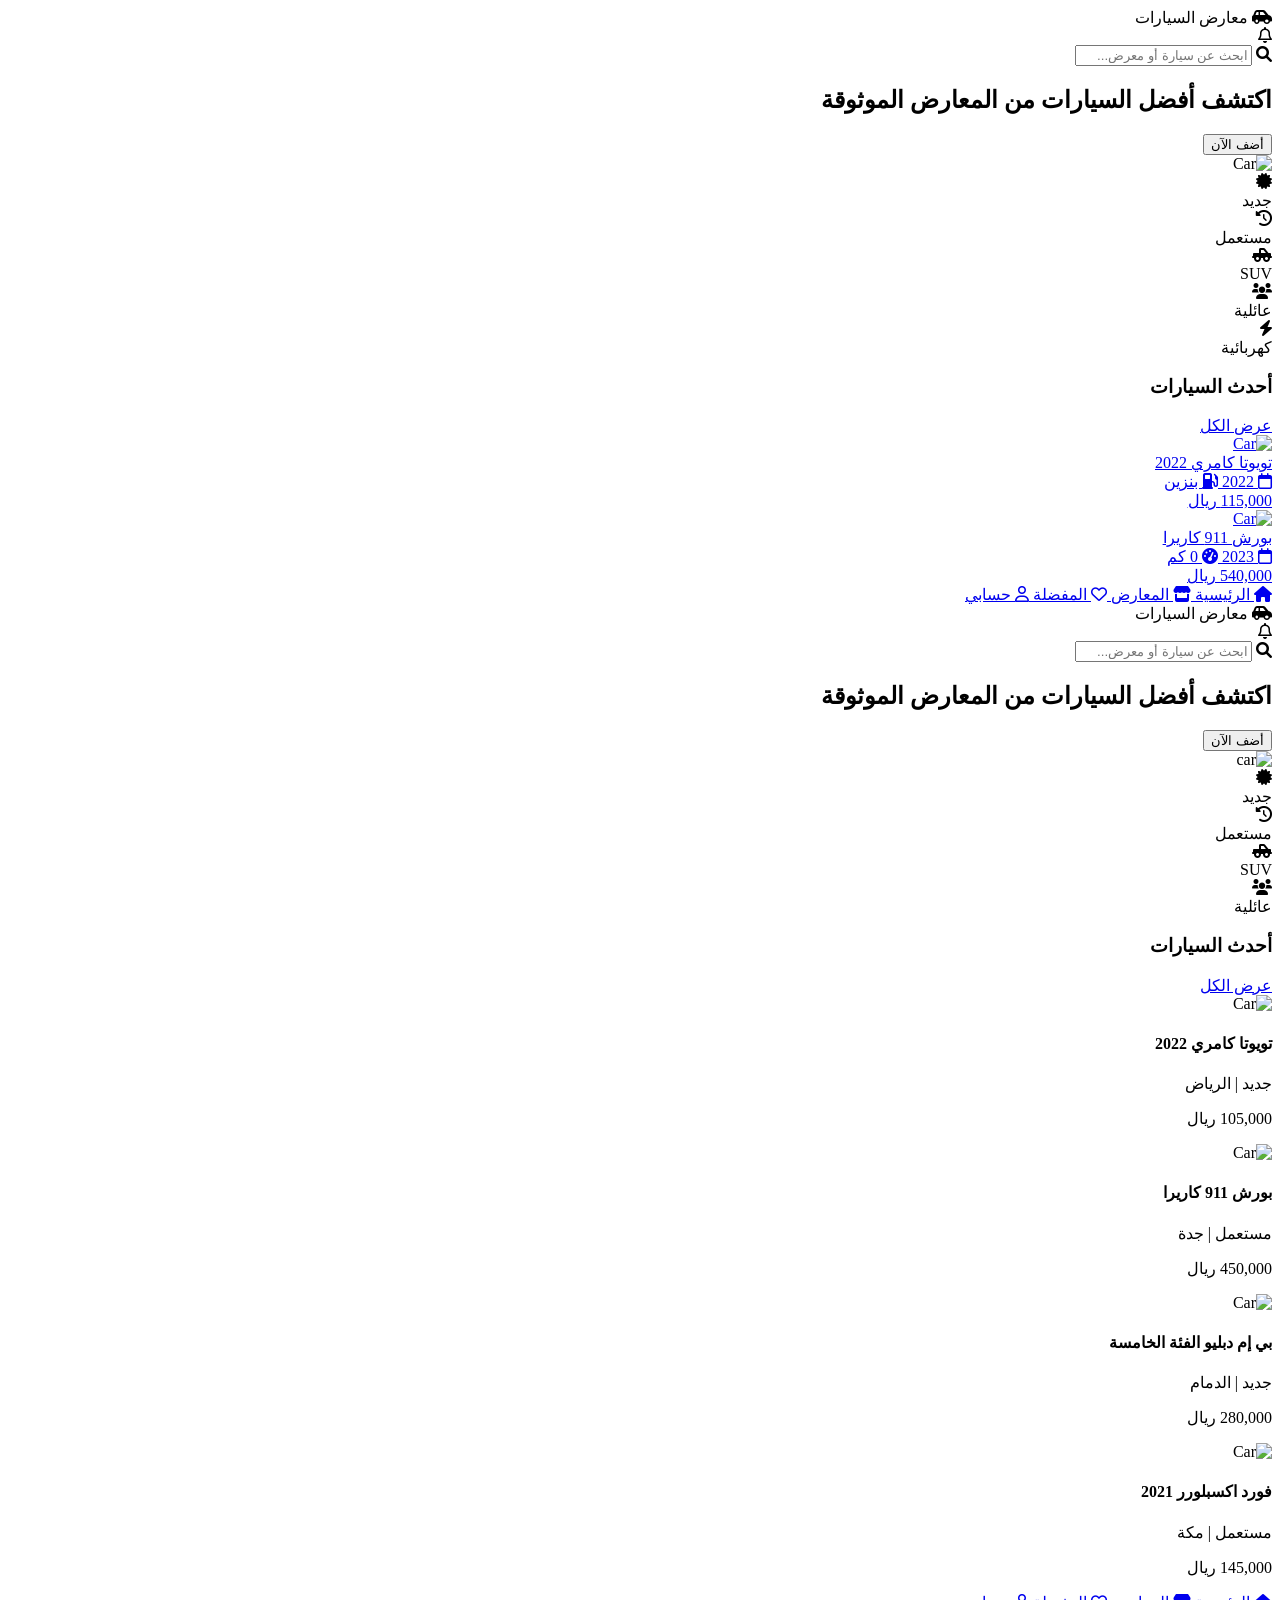
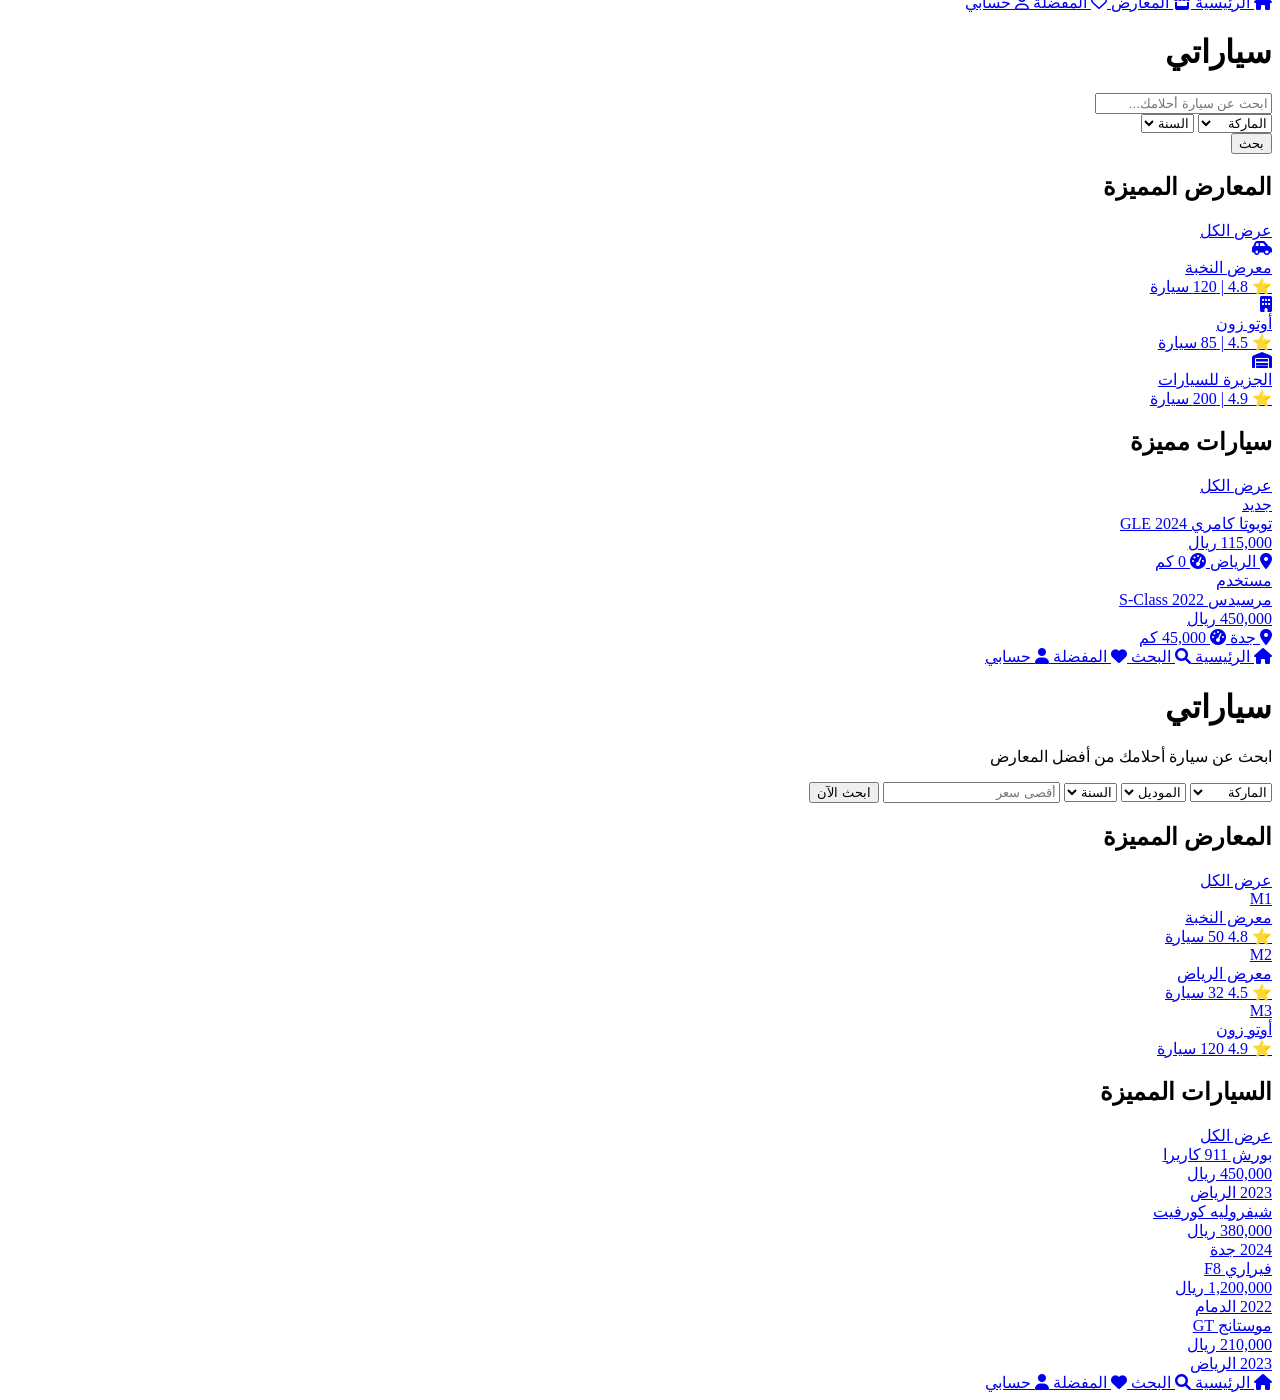
==== index.html @ dd28b02b "Add files via upload" ====
<!DOCTYPE html>
<html lang="ar" dir="rtl">
<head>
    <meta charset="UTF-8">
    <meta name="viewport" content="width=device-width, initial-scale=1.0">
    <title>معارض السيارات | الرئيسية</title>
    <link rel="stylesheet" href="https://cdnjs.cloudflare.com/ajax/libs/font-awesome/6.4.0/css/all.min.css">
    <link rel="stylesheet" href="css/style.css">
</head>
<body>

    <header>
        <div class="header-title">
            <i class="fas fa-car-side"></i>
            <span>معارض السيارات</span>
        </div>
        <div class="header-icons">
            <i class="far fa-bell"></i>
        </div>
    </header>

    <section class="search-section">
        <div class="search-wrapper">
            <i class="fas fa-search"></i>
            <input type="text" placeholder="ابحث عن سيارة أو معرض...">
        </div>
    </section>

    <section class="hero-banner">
        <div class="hero-content">
            <h2>اكتشف أفضل السيارات من المعارض الموثوقة</h2>
            <button class="btn-gold">أضف الآن</button>
        </div>
        <img src="https://www.pngmart.com/files/10/Blue-Toyota-Camry-PNG-Clipart.png" alt="Car" class="hero-img">
    </section>

    <section class="categories-scroll">
        <div class="cat-item">
            <div class="cat-icon"><i class="fas fa-certificate"></i></div>
            <span>جديد</span>
        </div>
        <div class="cat-item">
            <div class="cat-icon"><i class="fas fa-history"></i></div>
            <span>مستعمل</span>
        </div>
        <div class="cat-item">
            <div class="cat-icon"><i class="fas fa-truck-pickup"></i></div>
            <span>SUV</span>
        </div>
        <div class="cat-item">
            <div class="cat-icon"><i class="fas fa-users"></i></div>
            <span>عائلية</span>
        </div>
        <div class="cat-item">
            <div class="cat-icon"><i class="fas fa-bolt"></i></div>
            <span>كهربائية</span>
        </div>
    </section>

    <div class="section-header">
        <h3>أحدث السيارات</h3>
        <a href="#" class="view-all">عرض الكل</a>
    </div>

    <section class="cars-grid">
        <a href="car-details.html" class="car-card">
            <img src="https://images.unsplash.com/photo-1617469767053-d3b523a0b982?auto=format&fit=crop&w=500&q=80" alt="Car" class="car-img">
            <div class="car-info">
                <div class="car-name">تويوتا كامري 2022</div>
                <div class="car-meta">
                    <span><i class="far fa-calendar"></i> 2022</span>
                    <span><i class="fas fa-gas-pump"></i> بنزين</span>
                </div>
                <div class="car-price">115,000 ريال</div>
            </div>
        </a>

        <a href="car-details.html" class="car-card">
            <img src="https://images.unsplash.com/photo-1503376780353-7e6692767b70?auto=format&fit=crop&w=500&q=80" alt="Car" class="car-img">
            <div class="car-info">
                <div class="car-name">بورش 911 كاريرا</div>
                <div class="car-meta">
                    <span><i class="far fa-calendar"></i> 2023</span>
                    <span><i class="fas fa-tachometer-alt"></i> 0 كم</span>
                </div>
                <div class="car-price">540,000 ريال</div>
            </div>
        </a>
    </section>

    <nav class="bottom-nav">
        <a href="index.html" class="nav-item active">
            <i class="fas fa-home"></i>
            <span>الرئيسية</span>
        </a>
        <a href="showrooms.html" class="nav-item">
            <i class="fas fa-store"></i>
            <span>المعارض</span>
        </a>
        <a href="#" class="nav-item">
            <i class="far fa-heart"></i>
            <span>المفضلة</span>
        </a>
        <a href="#" class="nav-item">
            <i class="far fa-user"></i>
            <span>حسابي</span>
        </a>
    </nav>

    <script src="js/script.js"></script>
</body>
</html>

<html lang="ar" dir="rtl">
<head>
    <meta charset="UTF-8">
    <meta name="viewport" content="width=device-width, initial-scale=1.0">
    <title>معارض السيارات - الرئيسية</title>
    <link rel="stylesheet" href="https://cdnjs.cloudflare.com/ajax/libs/font-awesome/6.0.0/css/all.min.css">
    <link href="https://fonts.googleapis.com/css2?family=Cairo:wght@400;700&display=swap" rel="stylesheet">
    <link rel="stylesheet" href="css/style.css">
</head>
<body>

    <header>
        <div class="logo">
            <i class="fas fa-car-side"></i>
            <span>معارض السيارات</span>
        </div>
        <div class="user-action">
            <i class="far fa-bell"></i>
        </div>
    </header>

    <div class="search-container">
        <div class="search-bar">
            <i class="fas fa-search"></i>
            <input type="text" placeholder="ابحث عن سيارة أو معرض...">
        </div>
    </div>

    <div class="banner">
        <div class="banner-content">
            <h2>اكتشف أفضل السيارات من المعارض الموثوقة</h2>
            <button class="banner-btn">أضف الآن</button>
        </div>
        <img src="https://www.pngall.com/wp-content/uploads/5/Blue-BMW-Car-PNG-Image.png" alt="car" class="banner-img">
    </div>

    <div class="categories">
        <div class="cat-item">
            <div class="cat-icon"><i class="fas fa-certificate"></i></div>
            <span>جديد</span>
        </div>
        <div class="cat-item">
            <div class="cat-icon"><i class="fas fa-history"></i></div>
            <span>مستعمل</span>
        </div>
        <div class="cat-item">
            <div class="cat-icon"><i class="fas fa-truck-pickup"></i></div>
            <span>SUV</span>
        </div>
        <div class="cat-item">
            <div class="cat-icon"><i class="fas fa-users"></i></div>
            <span>عائلية</span>
        </div>
    </div>

    <div class="section-header">
        <h3>أحدث السيارات</h3>
        <a href="#" class="view-all">عرض الكل</a>
    </div>

    <div class="car-grid">
        <!-- Car Card 1 -->
        <div class="car-card" onclick="window.location.href='car-details.html'">
            <img src="https://images.unsplash.com/photo-1617469767053-d3b523a0b982?auto=format&fit=crop&w=400&q=80" alt="Car">
            <div class="car-info">
                <h4>تويوتا كامري 2022</h4>
                <p class="car-meta">جديد | الرياض</p>
                <p class="car-price">105,000 ريال</p>
            </div>
        </div>
        <!-- Car Card 2 -->
        <div class="car-card" onclick="window.location.href='car-details.html'">
            <img src="https://images.unsplash.com/photo-1503376780353-7e6692767b70?auto=format&fit=crop&w=400&q=80" alt="Car">
            <div class="car-info">
                <h4>بورش 911 كاريرا</h4>
                <p class="car-meta">مستعمل | جدة</p>
                <p class="car-price">450,000 ريال</p>
            </div>
        </div>
        <!-- Car Card 3 -->
        <div class="car-card" onclick="window.location.href='car-details.html'">
            <img src="https://images.unsplash.com/photo-1555215695-3004980ad54e?auto=format&fit=crop&w=400&q=80" alt="Car">
            <div class="car-info">
                <h4>بي إم دبليو الفئة الخامسة</h4>
                <p class="car-meta">جديد | الدمام</p>
                <p class="car-price">280,000 ريال</p>
            </div>
        </div>
        <!-- Car Card 4 -->
        <div class="car-card" onclick="window.location.href='car-details.html'">
            <img src="https://images.unsplash.com/photo-1533473359331-0135ef1b58bf?auto=format&fit=crop&w=400&q=80" alt="Car">
            <div class="car-info">
                <h4>فورد اكسبلورر 2021</h4>
                <p class="car-meta">مستعمل | مكة</p>
                <p class="car-price">145,000 ريال</p>
            </div>
        </div>
    </div>

    <nav class="bottom-nav">
        <a href="index.html" class="nav-item active">
            <i class="fas fa-home"></i>
            <span>الرئيسية</span>
        </a>
        <a href="showrooms.html" class="nav-item">
            <i class="fas fa-store"></i>
            <span>المعارض</span>
        </a>
        <a href="#" class="nav-item">
            <i class="far fa-heart"></i>
            <span>المفضلة</span>
        </a>
        <a href="#" class="nav-item">
            <i class="far fa-user"></i>
            <span>حسابي</span>
        </a>
    </nav>

    <script src="js/script.js"></script>
</body>
</html>

<html lang="ar" dir="rtl">
<head>
    <meta charset="UTF-8">
    <meta name="viewport" content="width=device-width, initial-scale=1.0">
    <title>منصة سياراتي - الرئيسية</title>
    <link rel="stylesheet" href="https://cdnjs.cloudflare.com/ajax/libs/font-awesome/6.4.0/css/all.min.css">
    <link rel="stylesheet" href="css/style.css">
</head>
<body>

    <header>
        <div class="logo">
            <h1>سياراتي</h1>
        </div>
        <div class="search-container">
            <input type="text" class="search-input" placeholder="ابحث عن سيارة أحلامك...">
            <div class="search-filters">
                <select class="filter-select">
                    <option>الماركة</option>
                    <option>تويوتا</option>
                    <option>هيونداي</option>
                    <option>مرسيدس</option>
                </select>
                <select class="filter-select">
                    <option>السنة</option>
                    <option>2024</option>
                    <option>2023</option>
                    <option>2022</option>
                </select>
            </div>
            <button class="btn-search">بحث</button>
        </div>
    </header>

    <section>
        <div class="section-header">
            <h2>المعارض المميزة</h2>
            <a href="#" class="view-all">عرض الكل</a>
        </div>
        <div class="showroom-list">
            <a href="showroom.html" class="showroom-card">
                <div class="showroom-logo"><i class="fa-solid fa-car-side"></i></div>
                <div class="showroom-name">معرض النخبة</div>
                <div class="showroom-info">⭐ 4.8 | 120 سيارة</div>
            </a>
            <a href="showroom.html" class="showroom-card">
                <div class="showroom-logo"><i class="fa-solid fa-building"></i></div>
                <div class="showroom-name">أوتو زون</div>
                <div class="showroom-info">⭐ 4.5 | 85 سيارة</div>
            </a>
            <a href="showroom.html" class="showroom-card">
                <div class="showroom-logo"><i class="fa-solid fa-warehouse"></i></div>
                <div class="showroom-name">الجزيرة للسيارات</div>
                <div class="showroom-info">⭐ 4.9 | 200 سيارة</div>
            </a>
        </div>
    </section>

    <section>
        <div class="section-header">
            <h2>سيارات مميزة</h2>
            <a href="#" class="view-all">عرض الكل</a>
        </div>
        <div class="car-grid">
            <a href="car-details.html" class="car-card">
                <div class="car-image">
                    <span class="car-badge">جديد</span>
                </div>
                <div class="car-content">
                    <div class="car-title">تويوتا كامري 2024 GLE</div>
                    <div class="car-price">115,000 ريال</div>
                    <div class="car-meta">
                        <span><i class="fa-solid fa-location-dot"></i> الرياض</span>
                        <span><i class="fa-solid fa-gauge-high"></i> 0 كم</span>
                    </div>
                </div>
            </a>

            <a href="car-details.html" class="car-card">
                <div class="car-image">
                    <span class="car-badge">مستخدم</span>
                </div>
                <div class="car-content">
                    <div class="car-title">مرسيدس S-Class 2022</div>
                    <div class="car-price">450,000 ريال</div>
                    <div class="car-meta">
                        <span><i class="fa-solid fa-location-dot"></i> جدة</span>
                        <span><i class="fa-solid fa-gauge-high"></i> 45,000 كم</span>
                    </div>
                </div>
            </a>
        </div>
    </section>

    <nav class="bottom-nav">
        <a href="index.html" class="nav-item active">
            <i class="fa-solid fa-house"></i>
            <span>الرئيسية</span>
        </a>
        <a href="#" class="nav-item">
            <i class="fa-solid fa-magnifying-glass"></i>
            <span>البحث</span>
        </a>
        <a href="#" class="nav-item">
            <i class="fa-solid fa-heart"></i>
            <span>المفضلة</span>
        </a>
        <a href="#" class="nav-item">
            <i class="fa-solid fa-user"></i>
            <span>حسابي</span>
        </a>
    </nav>

    <script src="js/script.js"></script>
</body>
</html>

<html lang="ar" dir="rtl">
<head>
    <meta charset="UTF-8">
    <meta name="viewport" content="width=device-width, initial-scale=1.0">
    <title>سياراتي | المنصة الأولى للسيارات</title>
    <link rel="stylesheet" href="css/style.css">
    <link rel="stylesheet" href="https://cdnjs.cloudflare.com/ajax/libs/font-awesome/6.0.0/css/all.min.css">
</head>
<body>

    <header>
        <h1>سياراتي</h1>
        <p>ابحث عن سيارة أحلامك من أفضل المعارض</p>
    </header>

    <div class="search-container">
        <div class="search-grid">
            <select>
                <option>الماركة</option>
                <option>تويوتا</option>
                <option>مرسيدس</option>
                <option>بي إم دبليو</option>
            </select>
            <select>
                <option>الموديل</option>
            </select>
            <select>
                <option>السنة</option>
                <option>2024</option>
                <option>2023</option>
            </select>
            <input type="number" placeholder="أقصى سعر">
            <button class="btn-search">ابحث الآن</button>
        </div>
    </div>

    <section>
        <div class="section-title">
            <h2>المعارض المميزة</h2>
            <a href="#" class="view-all">عرض الكل</a>
        </div>
        <div class="horizontal-scroll">
            <a href="showroom.html" class="showroom-card">
                <div class="showroom-logo">M1</div>
                <div class="showroom-name">معرض النخبة</div>
                <div class="car-meta"><span>⭐ 4.8</span> <span>50 سيارة</span></div>
            </a>
            <a href="showroom.html" class="showroom-card">
                <div class="showroom-logo">M2</div>
                <div class="showroom-name">معرض الرياض</div>
                <div class="car-meta"><span>⭐ 4.5</span> <span>32 سيارة</span></div>
            </a>
            <a href="showroom.html" class="showroom-card">
                <div class="showroom-logo">M3</div>
                <div class="showroom-name">أوتو زون</div>
                <div class="car-meta"><span>⭐ 4.9</span> <span>120 سيارة</span></div>
            </a>
        </div>
    </section>

    <section>
        <div class="section-title">
            <h2>السيارات المميزة</h2>
            <a href="#" class="view-all">عرض الكل</a>
        </div>
        <div class="car-grid">
            <!-- Car Item -->
            <a href="car-details.html" class="car-card">
                <div class="car-image" style="background: url('https://images.unsplash.com/photo-1503376780353-7e6692767b70?auto=format&fit=crop&w=400&q=80') center/cover;"></div>
                <div class="car-info">
                    <div class="car-name">بورش 911 كاريرا</div>
                    <div class="car-price">450,000 ريال</div>
                    <div class="car-meta">
                        <span>2023</span>
                        <span>الرياض</span>
                    </div>
                </div>
            </a>
            <!-- Car Item -->
            <a href="car-details.html" class="car-card">
                <div class="car-image" style="background: url('https://images.unsplash.com/photo-1552519507-da3b142c6e3d?auto=format&fit=crop&w=400&q=80') center/cover;"></div>
                <div class="car-info">
                    <div class="car-name">شيفروليه كورفيت</div>
                    <div class="car-price">380,000 ريال</div>
                    <div class="car-meta">
                        <span>2024</span>
                        <span>جدة</span>
                    </div>
                </div>
            </a>
            <!-- Car Item -->
            <a href="car-details.html" class="car-card">
                <div class="car-image" style="background: url('https://images.unsplash.com/photo-1583121274602-3e2820c69888?auto=format&fit=crop&w=400&q=80') center/cover;"></div>
                <div class="car-info">
                    <div class="car-name">فيراري F8</div>
                    <div class="car-price">1,200,000 ريال</div>
                    <div class="car-meta">
                        <span>2022</span>
                        <span>الدمام</span>
                    </div>
                </div>
            </a>
            <!-- Car Item -->
            <a href="car-details.html" class="car-card">
                <div class="car-image" style="background: url('https://images.unsplash.com/photo-1494976388531-d1058494cdd8?auto=format&fit=crop&w=400&q=80') center/cover;"></div>
                <div class="car-info">
                    <div class="car-name">موستانج GT</div>
                    <div class="car-price">210,000 ريال</div>
                    <div class="car-meta">
                        <span>2023</span>
                        <span>الرياض</span>
                    </div>
                </div>
            </a>
        </div>
    </section>

    <nav class="bottom-nav">
        <a href="index.html" class="nav-item active">
            <i class="fas fa-home"></i>
            <span>الرئيسية</span>
        </a>
        <a href="#" class="nav-item">
            <i class="fas fa-search"></i>
            <span>البحث</span>
        </a>
        <a href="#" class="nav-item">
            <i class="fas fa-heart"></i>
            <span>المفضلة</span>
        </a>
        <a href="#" class="nav-item">
            <i class="fas fa-user"></i>
            <span>حسابي</span>
        </a>
    </nav>

    <script src="js/script.js"></script>
</body>
</html>
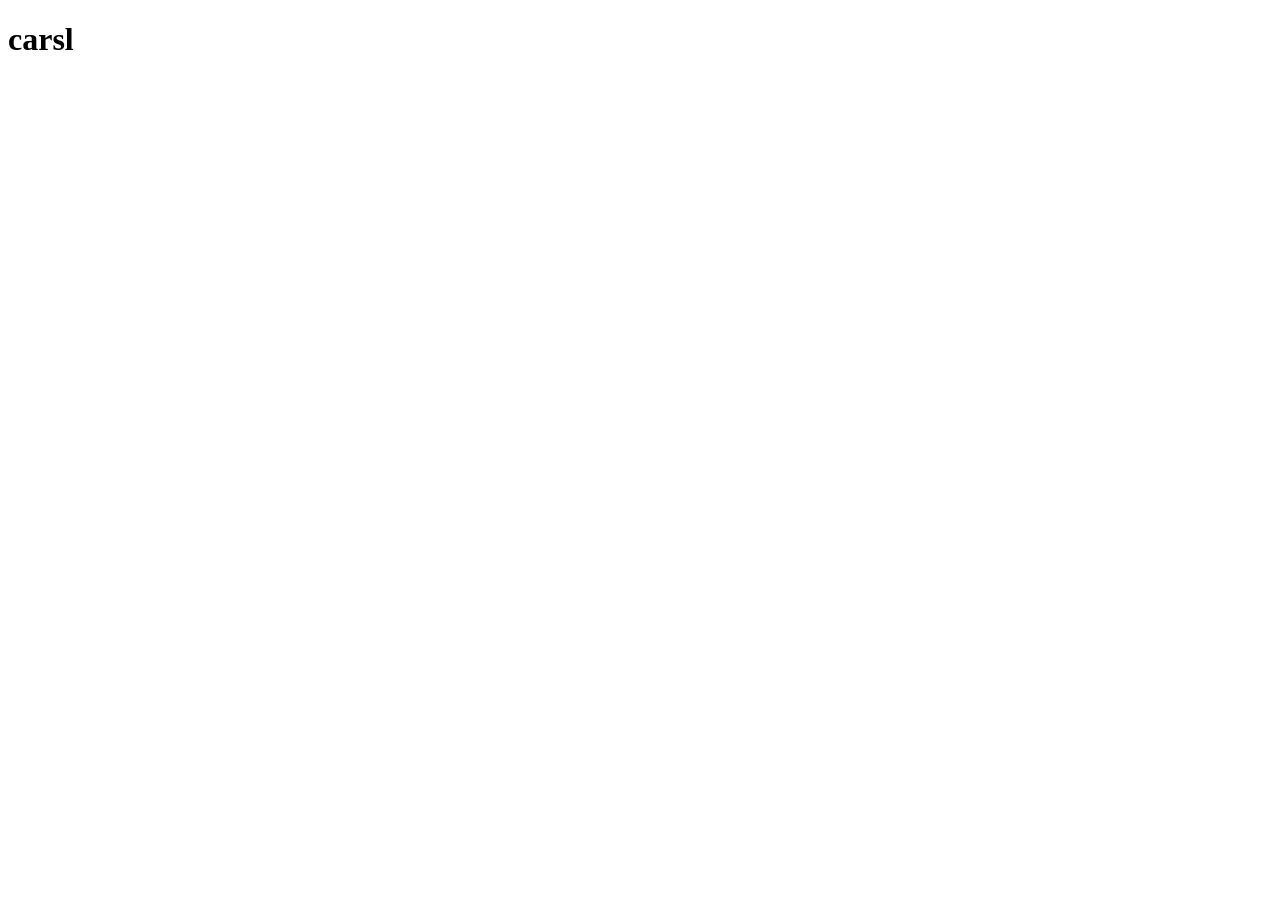
==== commit 3464670e: "Add files via upload" ====
--- a/index.html
+++ b/index.html
@@ -1,491 +1,13 @@
 <!DOCTYPE html>
-<html lang="ar" dir="rtl">
+<html lang="en">
 <head>
-    <meta charset="UTF-8">
-    <meta name="viewport" content="width=device-width, initial-scale=1.0">
-    <title>معارض السيارات | الرئيسية</title>
-    <link rel="stylesheet" href="https://cdnjs.cloudflare.com/ajax/libs/font-awesome/6.4.0/css/all.min.css">
-    <link rel="stylesheet" href="css/style.css">
+  <meta charset="UTF-8">
+  <meta name="viewport" content="width=device-width, initial-scale=1.0">
+  <link rel="stylesheet" href="css/index.css">
+  <script src="js/index.js"></script>
+  <title>carsl</title>
 </head>
 <body>
-
-    <header>
-        <div class="header-title">
-            <i class="fas fa-car-side"></i>
-            <span>معارض السيارات</span>
-        </div>
-        <div class="header-icons">
-            <i class="far fa-bell"></i>
-        </div>
-    </header>
-
-    <section class="search-section">
-        <div class="search-wrapper">
-            <i class="fas fa-search"></i>
-            <input type="text" placeholder="ابحث عن سيارة أو معرض...">
-        </div>
-    </section>
-
-    <section class="hero-banner">
-        <div class="hero-content">
-            <h2>اكتشف أفضل السيارات من المعارض الموثوقة</h2>
-            <button class="btn-gold">أضف الآن</button>
-        </div>
-        <img src="https://www.pngmart.com/files/10/Blue-Toyota-Camry-PNG-Clipart.png" alt="Car" class="hero-img">
-    </section>
-
-    <section class="categories-scroll">
-        <div class="cat-item">
-            <div class="cat-icon"><i class="fas fa-certificate"></i></div>
-            <span>جديد</span>
-        </div>
-        <div class="cat-item">
-            <div class="cat-icon"><i class="fas fa-history"></i></div>
-            <span>مستعمل</span>
-        </div>
-        <div class="cat-item">
-            <div class="cat-icon"><i class="fas fa-truck-pickup"></i></div>
-            <span>SUV</span>
-        </div>
-        <div class="cat-item">
-            <div class="cat-icon"><i class="fas fa-users"></i></div>
-            <span>عائلية</span>
-        </div>
-        <div class="cat-item">
-            <div class="cat-icon"><i class="fas fa-bolt"></i></div>
-            <span>كهربائية</span>
-        </div>
-    </section>
-
-    <div class="section-header">
-        <h3>أحدث السيارات</h3>
-        <a href="#" class="view-all">عرض الكل</a>
-    </div>
-
-    <section class="cars-grid">
-        <a href="car-details.html" class="car-card">
-            <img src="https://images.unsplash.com/photo-1617469767053-d3b523a0b982?auto=format&fit=crop&w=500&q=80" alt="Car" class="car-img">
-            <div class="car-info">
-                <div class="car-name">تويوتا كامري 2022</div>
-                <div class="car-meta">
-                    <span><i class="far fa-calendar"></i> 2022</span>
-                    <span><i class="fas fa-gas-pump"></i> بنزين</span>
-                </div>
-                <div class="car-price">115,000 ريال</div>
-            </div>
-        </a>
-
-        <a href="car-details.html" class="car-card">
-            <img src="https://images.unsplash.com/photo-1503376780353-7e6692767b70?auto=format&fit=crop&w=500&q=80" alt="Car" class="car-img">
-            <div class="car-info">
-                <div class="car-name">بورش 911 كاريرا</div>
-                <div class="car-meta">
-                    <span><i class="far fa-calendar"></i> 2023</span>
-                    <span><i class="fas fa-tachometer-alt"></i> 0 كم</span>
-                </div>
-                <div class="car-price">540,000 ريال</div>
-            </div>
-        </a>
-    </section>
-
-    <nav class="bottom-nav">
-        <a href="index.html" class="nav-item active">
-            <i class="fas fa-home"></i>
-            <span>الرئيسية</span>
-        </a>
-        <a href="showrooms.html" class="nav-item">
-            <i class="fas fa-store"></i>
-            <span>المعارض</span>
-        </a>
-        <a href="#" class="nav-item">
-            <i class="far fa-heart"></i>
-            <span>المفضلة</span>
-        </a>
-        <a href="#" class="nav-item">
-            <i class="far fa-user"></i>
-            <span>حسابي</span>
-        </a>
-    </nav>
-
-    <script src="js/script.js"></script>
+	<h1>carsl</h1>
 </body>
-</html>
-
-<html lang="ar" dir="rtl">
-<head>
-    <meta charset="UTF-8">
-    <meta name="viewport" content="width=device-width, initial-scale=1.0">
-    <title>معارض السيارات - الرئيسية</title>
-    <link rel="stylesheet" href="https://cdnjs.cloudflare.com/ajax/libs/font-awesome/6.0.0/css/all.min.css">
-    <link href="https://fonts.googleapis.com/css2?family=Cairo:wght@400;700&display=swap" rel="stylesheet">
-    <link rel="stylesheet" href="css/style.css">
-</head>
-<body>
-
-    <header>
-        <div class="logo">
-            <i class="fas fa-car-side"></i>
-            <span>معارض السيارات</span>
-        </div>
-        <div class="user-action">
-            <i class="far fa-bell"></i>
-        </div>
-    </header>
-
-    <div class="search-container">
-        <div class="search-bar">
-            <i class="fas fa-search"></i>
-            <input type="text" placeholder="ابحث عن سيارة أو معرض...">
-        </div>
-    </div>
-
-    <div class="banner">
-        <div class="banner-content">
-            <h2>اكتشف أفضل السيارات من المعارض الموثوقة</h2>
-            <button class="banner-btn">أضف الآن</button>
-        </div>
-        <img src="https://www.pngall.com/wp-content/uploads/5/Blue-BMW-Car-PNG-Image.png" alt="car" class="banner-img">
-    </div>
-
-    <div class="categories">
-        <div class="cat-item">
-            <div class="cat-icon"><i class="fas fa-certificate"></i></div>
-            <span>جديد</span>
-        </div>
-        <div class="cat-item">
-            <div class="cat-icon"><i class="fas fa-history"></i></div>
-            <span>مستعمل</span>
-        </div>
-        <div class="cat-item">
-            <div class="cat-icon"><i class="fas fa-truck-pickup"></i></div>
-            <span>SUV</span>
-        </div>
-        <div class="cat-item">
-            <div class="cat-icon"><i class="fas fa-users"></i></div>
-            <span>عائلية</span>
-        </div>
-    </div>
-
-    <div class="section-header">
-        <h3>أحدث السيارات</h3>
-        <a href="#" class="view-all">عرض الكل</a>
-    </div>
-
-    <div class="car-grid">
-        <!-- Car Card 1 -->
-        <div class="car-card" onclick="window.location.href='car-details.html'">
-            <img src="https://images.unsplash.com/photo-1617469767053-d3b523a0b982?auto=format&fit=crop&w=400&q=80" alt="Car">
-            <div class="car-info">
-                <h4>تويوتا كامري 2022</h4>
-                <p class="car-meta">جديد | الرياض</p>
-                <p class="car-price">105,000 ريال</p>
-            </div>
-        </div>
-        <!-- Car Card 2 -->
-        <div class="car-card" onclick="window.location.href='car-details.html'">
-            <img src="https://images.unsplash.com/photo-1503376780353-7e6692767b70?auto=format&fit=crop&w=400&q=80" alt="Car">
-            <div class="car-info">
-                <h4>بورش 911 كاريرا</h4>
-                <p class="car-meta">مستعمل | جدة</p>
-                <p class="car-price">450,000 ريال</p>
-            </div>
-        </div>
-        <!-- Car Card 3 -->
-        <div class="car-card" onclick="window.location.href='car-details.html'">
-            <img src="https://images.unsplash.com/photo-1555215695-3004980ad54e?auto=format&fit=crop&w=400&q=80" alt="Car">
-            <div class="car-info">
-                <h4>بي إم دبليو الفئة الخامسة</h4>
-                <p class="car-meta">جديد | الدمام</p>
-                <p class="car-price">280,000 ريال</p>
-            </div>
-        </div>
-        <!-- Car Card 4 -->
-        <div class="car-card" onclick="window.location.href='car-details.html'">
-            <img src="https://images.unsplash.com/photo-1533473359331-0135ef1b58bf?auto=format&fit=crop&w=400&q=80" alt="Car">
-            <div class="car-info">
-                <h4>فورد اكسبلورر 2021</h4>
-                <p class="car-meta">مستعمل | مكة</p>
-                <p class="car-price">145,000 ريال</p>
-            </div>
-        </div>
-    </div>
-
-    <nav class="bottom-nav">
-        <a href="index.html" class="nav-item active">
-            <i class="fas fa-home"></i>
-            <span>الرئيسية</span>
-        </a>
-        <a href="showrooms.html" class="nav-item">
-            <i class="fas fa-store"></i>
-            <span>المعارض</span>
-        </a>
-        <a href="#" class="nav-item">
-            <i class="far fa-heart"></i>
-            <span>المفضلة</span>
-        </a>
-        <a href="#" class="nav-item">
-            <i class="far fa-user"></i>
-            <span>حسابي</span>
-        </a>
-    </nav>
-
-    <script src="js/script.js"></script>
-</body>
-</html>
-
-<html lang="ar" dir="rtl">
-<head>
-    <meta charset="UTF-8">
-    <meta name="viewport" content="width=device-width, initial-scale=1.0">
-    <title>منصة سياراتي - الرئيسية</title>
-    <link rel="stylesheet" href="https://cdnjs.cloudflare.com/ajax/libs/font-awesome/6.4.0/css/all.min.css">
-    <link rel="stylesheet" href="css/style.css">
-</head>
-<body>
-
-    <header>
-        <div class="logo">
-            <h1>سياراتي</h1>
-        </div>
-        <div class="search-container">
-            <input type="text" class="search-input" placeholder="ابحث عن سيارة أحلامك...">
-            <div class="search-filters">
-                <select class="filter-select">
-                    <option>الماركة</option>
-                    <option>تويوتا</option>
-                    <option>هيونداي</option>
-                    <option>مرسيدس</option>
-                </select>
-                <select class="filter-select">
-                    <option>السنة</option>
-                    <option>2024</option>
-                    <option>2023</option>
-                    <option>2022</option>
-                </select>
-            </div>
-            <button class="btn-search">بحث</button>
-        </div>
-    </header>
-
-    <section>
-        <div class="section-header">
-            <h2>المعارض المميزة</h2>
-            <a href="#" class="view-all">عرض الكل</a>
-        </div>
-        <div class="showroom-list">
-            <a href="showroom.html" class="showroom-card">
-                <div class="showroom-logo"><i class="fa-solid fa-car-side"></i></div>
-                <div class="showroom-name">معرض النخبة</div>
-                <div class="showroom-info">⭐ 4.8 | 120 سيارة</div>
-            </a>
-            <a href="showroom.html" class="showroom-card">
-                <div class="showroom-logo"><i class="fa-solid fa-building"></i></div>
-                <div class="showroom-name">أوتو زون</div>
-                <div class="showroom-info">⭐ 4.5 | 85 سيارة</div>
-            </a>
-            <a href="showroom.html" class="showroom-card">
-                <div class="showroom-logo"><i class="fa-solid fa-warehouse"></i></div>
-                <div class="showroom-name">الجزيرة للسيارات</div>
-                <div class="showroom-info">⭐ 4.9 | 200 سيارة</div>
-            </a>
-        </div>
-    </section>
-
-    <section>
-        <div class="section-header">
-            <h2>سيارات مميزة</h2>
-            <a href="#" class="view-all">عرض الكل</a>
-        </div>
-        <div class="car-grid">
-            <a href="car-details.html" class="car-card">
-                <div class="car-image">
-                    <span class="car-badge">جديد</span>
-                </div>
-                <div class="car-content">
-                    <div class="car-title">تويوتا كامري 2024 GLE</div>
-                    <div class="car-price">115,000 ريال</div>
-                    <div class="car-meta">
-                        <span><i class="fa-solid fa-location-dot"></i> الرياض</span>
-                        <span><i class="fa-solid fa-gauge-high"></i> 0 كم</span>
-                    </div>
-                </div>
-            </a>
-
-            <a href="car-details.html" class="car-card">
-                <div class="car-image">
-                    <span class="car-badge">مستخدم</span>
-                </div>
-                <div class="car-content">
-                    <div class="car-title">مرسيدس S-Class 2022</div>
-                    <div class="car-price">450,000 ريال</div>
-                    <div class="car-meta">
-                        <span><i class="fa-solid fa-location-dot"></i> جدة</span>
-                        <span><i class="fa-solid fa-gauge-high"></i> 45,000 كم</span>
-                    </div>
-                </div>
-            </a>
-        </div>
-    </section>
-
-    <nav class="bottom-nav">
-        <a href="index.html" class="nav-item active">
-            <i class="fa-solid fa-house"></i>
-            <span>الرئيسية</span>
-        </a>
-        <a href="#" class="nav-item">
-            <i class="fa-solid fa-magnifying-glass"></i>
-            <span>البحث</span>
-        </a>
-        <a href="#" class="nav-item">
-            <i class="fa-solid fa-heart"></i>
-            <span>المفضلة</span>
-        </a>
-        <a href="#" class="nav-item">
-            <i class="fa-solid fa-user"></i>
-            <span>حسابي</span>
-        </a>
-    </nav>
-
-    <script src="js/script.js"></script>
-</body>
-</html>
-
-<html lang="ar" dir="rtl">
-<head>
-    <meta charset="UTF-8">
-    <meta name="viewport" content="width=device-width, initial-scale=1.0">
-    <title>سياراتي | المنصة الأولى للسيارات</title>
-    <link rel="stylesheet" href="css/style.css">
-    <link rel="stylesheet" href="https://cdnjs.cloudflare.com/ajax/libs/font-awesome/6.0.0/css/all.min.css">
-</head>
-<body>
-
-    <header>
-        <h1>سياراتي</h1>
-        <p>ابحث عن سيارة أحلامك من أفضل المعارض</p>
-    </header>
-
-    <div class="search-container">
-        <div class="search-grid">
-            <select>
-                <option>الماركة</option>
-                <option>تويوتا</option>
-                <option>مرسيدس</option>
-                <option>بي إم دبليو</option>
-            </select>
-            <select>
-                <option>الموديل</option>
-            </select>
-            <select>
-                <option>السنة</option>
-                <option>2024</option>
-                <option>2023</option>
-            </select>
-            <input type="number" placeholder="أقصى سعر">
-            <button class="btn-search">ابحث الآن</button>
-        </div>
-    </div>
-
-    <section>
-        <div class="section-title">
-            <h2>المعارض المميزة</h2>
-            <a href="#" class="view-all">عرض الكل</a>
-        </div>
-        <div class="horizontal-scroll">
-            <a href="showroom.html" class="showroom-card">
-                <div class="showroom-logo">M1</div>
-                <div class="showroom-name">معرض النخبة</div>
-                <div class="car-meta"><span>⭐ 4.8</span> <span>50 سيارة</span></div>
-            </a>
-            <a href="showroom.html" class="showroom-card">
-                <div class="showroom-logo">M2</div>
-                <div class="showroom-name">معرض الرياض</div>
-                <div class="car-meta"><span>⭐ 4.5</span> <span>32 سيارة</span></div>
-            </a>
-            <a href="showroom.html" class="showroom-card">
-                <div class="showroom-logo">M3</div>
-                <div class="showroom-name">أوتو زون</div>
-                <div class="car-meta"><span>⭐ 4.9</span> <span>120 سيارة</span></div>
-            </a>
-        </div>
-    </section>
-
-    <section>
-        <div class="section-title">
-            <h2>السيارات المميزة</h2>
-            <a href="#" class="view-all">عرض الكل</a>
-        </div>
-        <div class="car-grid">
-            <!-- Car Item -->
-            <a href="car-details.html" class="car-card">
-                <div class="car-image" style="background: url('https://images.unsplash.com/photo-1503376780353-7e6692767b70?auto=format&fit=crop&w=400&q=80') center/cover;"></div>
-                <div class="car-info">
-                    <div class="car-name">بورش 911 كاريرا</div>
-                    <div class="car-price">450,000 ريال</div>
-                    <div class="car-meta">
-                        <span>2023</span>
-                        <span>الرياض</span>
-                    </div>
-                </div>
-            </a>
-            <!-- Car Item -->
-            <a href="car-details.html" class="car-card">
-                <div class="car-image" style="background: url('https://images.unsplash.com/photo-1552519507-da3b142c6e3d?auto=format&fit=crop&w=400&q=80') center/cover;"></div>
-                <div class="car-info">
-                    <div class="car-name">شيفروليه كورفيت</div>
-                    <div class="car-price">380,000 ريال</div>
-                    <div class="car-meta">
-                        <span>2024</span>
-                        <span>جدة</span>
-                    </div>
-                </div>
-            </a>
-            <!-- Car Item -->
-            <a href="car-details.html" class="car-card">
-                <div class="car-image" style="background: url('https://images.unsplash.com/photo-1583121274602-3e2820c69888?auto=format&fit=crop&w=400&q=80') center/cover;"></div>
-                <div class="car-info">
-                    <div class="car-name">فيراري F8</div>
-                    <div class="car-price">1,200,000 ريال</div>
-                    <div class="car-meta">
-                        <span>2022</span>
-                        <span>الدمام</span>
-                    </div>
-                </div>
-            </a>
-            <!-- Car Item -->
-            <a href="car-details.html" class="car-card">
-                <div class="car-image" style="background: url('https://images.unsplash.com/photo-1494976388531-d1058494cdd8?auto=format&fit=crop&w=400&q=80') center/cover;"></div>
-                <div class="car-info">
-                    <div class="car-name">موستانج GT</div>
-                    <div class="car-price">210,000 ريال</div>
-                    <div class="car-meta">
-                        <span>2023</span>
-                        <span>الرياض</span>
-                    </div>
-                </div>
-            </a>
-        </div>
-    </section>
-
-    <nav class="bottom-nav">
-        <a href="index.html" class="nav-item active">
-            <i class="fas fa-home"></i>
-            <span>الرئيسية</span>
-        </a>
-        <a href="#" class="nav-item">
-            <i class="fas fa-search"></i>
-            <span>البحث</span>
-        </a>
-        <a href="#" class="nav-item">
-            <i class="fas fa-heart"></i>
-            <span>المفضلة</span>
-        </a>
-        <a href="#" class="nav-item">
-            <i class="fas fa-user"></i>
-            <span>حسابي</span>
-        </a>
-    </nav>
-
-    <script src="js/script.js"></script>
-</body>
-</html>
+</html>
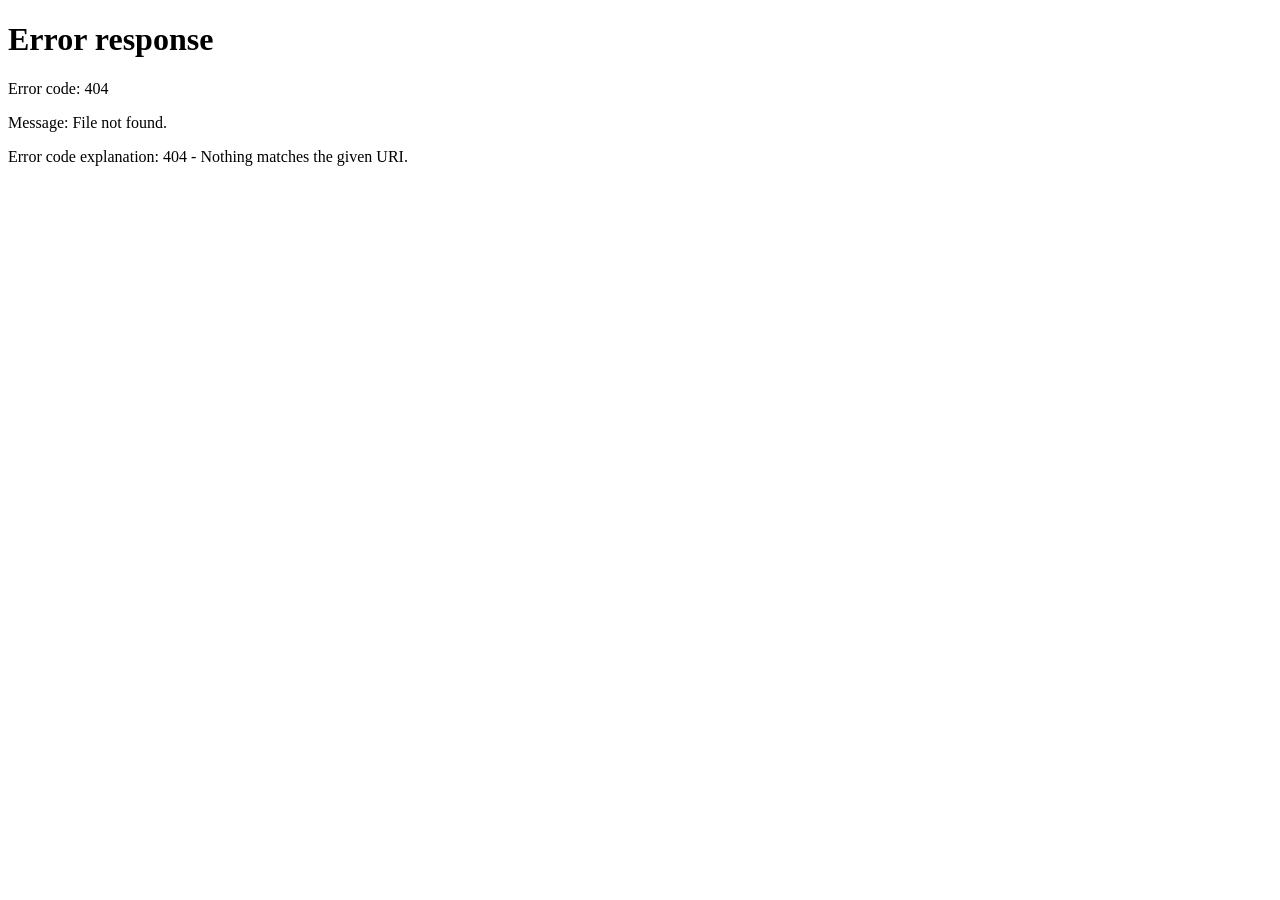
==== commit a6988430: "Update index.html تحديث الصفحة الرئيسية" ====
--- a/index.html
+++ b/index.html
@@ -1,13 +1,12 @@
 <!DOCTYPE html>
-<html lang="en">
+<html lang="ar" dir="rtl">
 <head>
-  <meta charset="UTF-8">
-  <meta name="viewport" content="width=device-width, initial-scale=1.0">
-  <link rel="stylesheet" href="css/index.css">
-  <script src="js/index.js"></script>
-  <title>carsl</title>
+    <meta charset="UTF-8">
+    <meta name="viewport" content="width=device-width, initial-scale=1.0">
+    <title>معارض السيارات</title>
+    <meta http-equiv="refresh" content="0; url=carsl/index.html">
 </head>
 <body>
-	<h1>carsl</h1>
+    <p>جاري تحميل التطبيق... <a href="carsl/index.html">اضغط هنا إذا لم يفتح تلقائياً</a></p>
 </body>
-</html>+</html>
